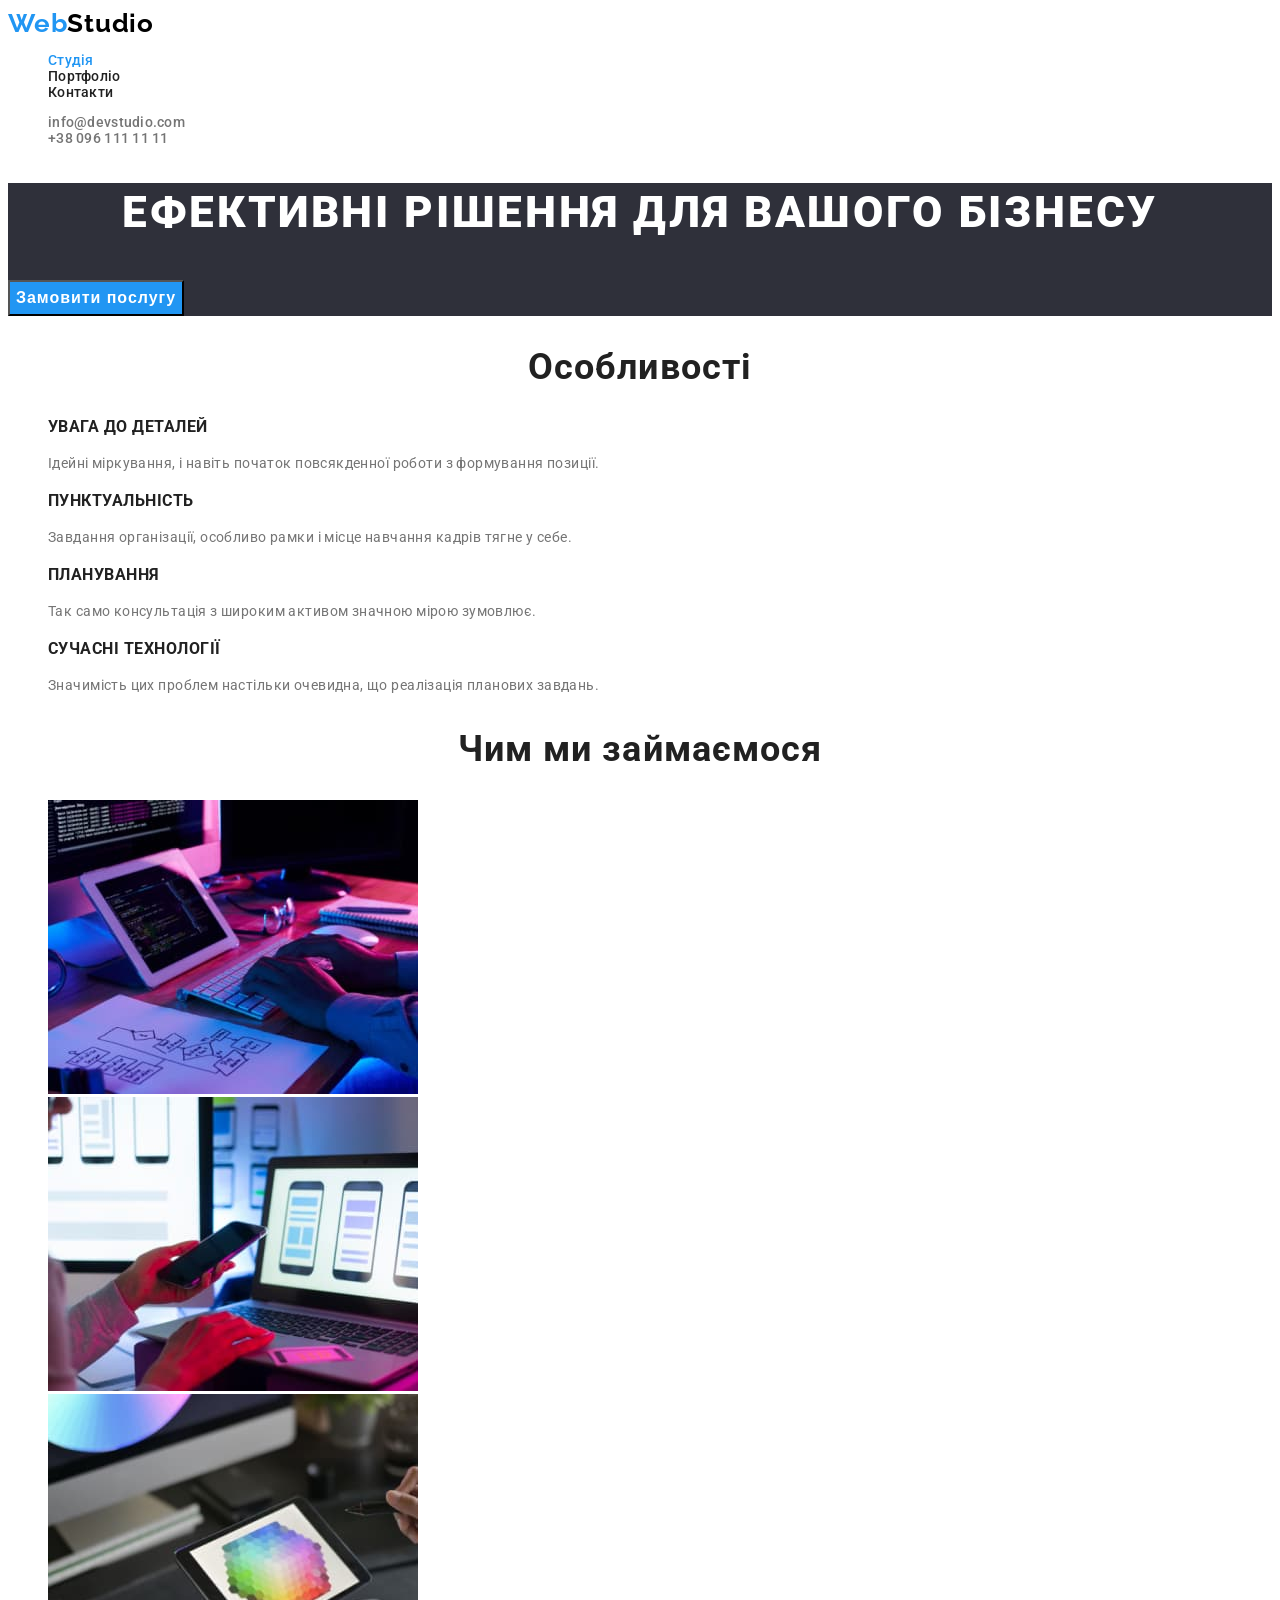
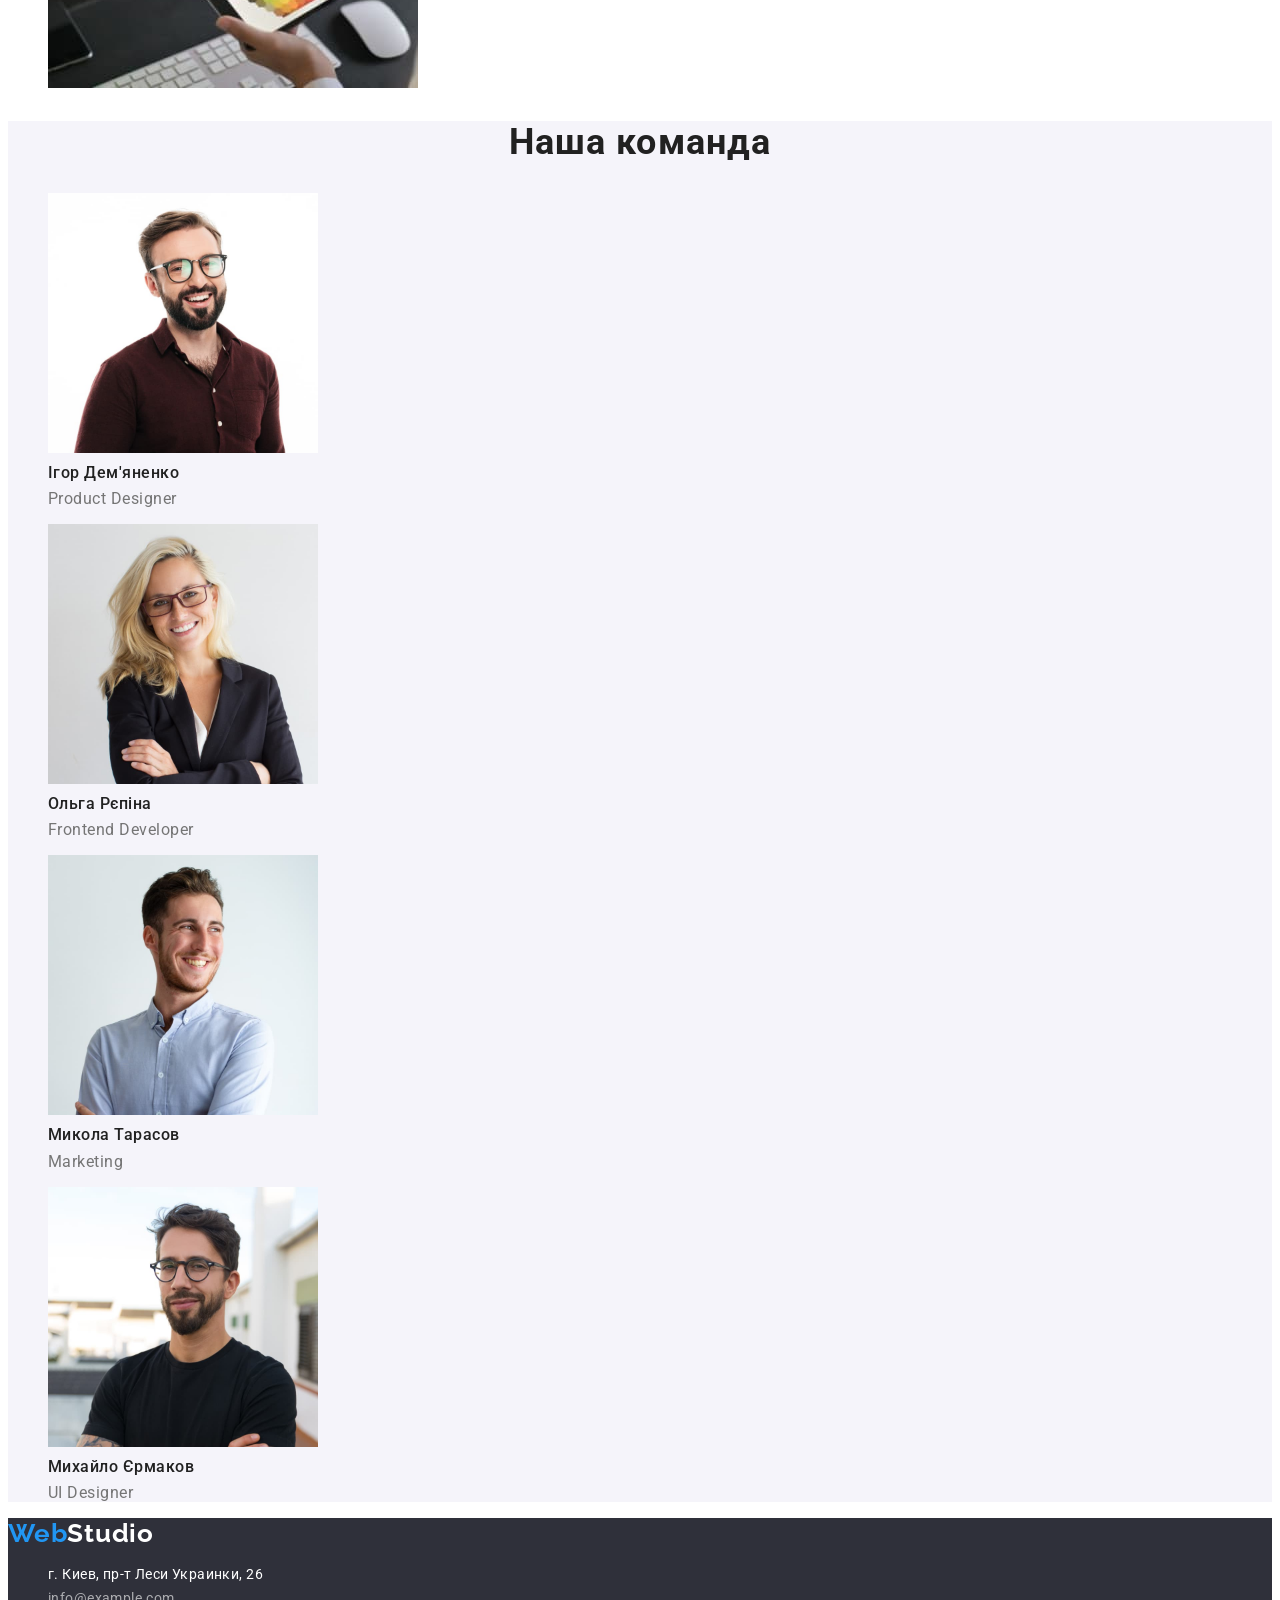
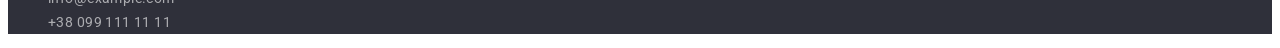
==== index.html @ bb05b9aa "error correction" ====
<!DOCTYPE html>
<html lang="uk">
   <head>
      <meta charset="UTF-8">
      <meta http-equiv="X-UA-Compatible" content="IE=edge">
      <meta name="viewport" content="width=device-width>, initial-scale=1.0">
      <title>Студія</title>
      <link rel="stylesheet" href="./css/style.css">
      <link href="https://fonts.googleapis.com/css2?family=Raleway:wght@700&family=Roboto:wght@400;500;700;900&display=swap"
      rel="stylesheet">
   </head>
   <body class="page-studio">
      <!-- Site header-->
      <header class="page-header">
         <a href="./index.html" class="logo" lang="en"> <span class="logo first-part">Web</span>Studio</a>
         <nav class="site-nav">
            <ul class="site-nav-list">
               <li>
                  <a href="./index.html" class="site-nav-list link current">Студія</a>
               </li>
               <li>
                  <a href="./portfolio.html" class="site-nav-list link">Портфоліо</a>
               </li>
               <li>
                  <a href="" class="site-nav-list link">Контакти</a>
               </li>
            </ul>
         </nav>
            <ul class="contact-list">
               <li>
                  <a href="mailto:info@devstudio.com" class="contact-list link">info@devstudio.com</a>
               </li>
               <li>
                  <a href="tel:+380961111111" class="contact-list link">+38 096 111 11 11</a>
               </li>
            </ul>
      </header>
      <main>
         <!-- Hero section -->
         <section class="hero">
            <h1 class="hero-title">Ефективні рішення для вашого бізнесу</h1>
            <button type="button" class="btn-hero">
               Замовити послугу
            </button>
         </section>
         <!-- Features section -->
         <section class="features">
            <h2>Особливості</h2>
            <ul class="features-list">
               <li>
                  <h3>УВАГА ДО ДЕТАЛЕЙ</h3>
                  <p>Ідейні міркування, і навіть початок повсякденної роботи з формування позиції.</p>
               </li>
               <li>
                  <h3>ПУНКТУАЛЬНІСТЬ</h3>
                  <p>Завдання організації, особливо рамки і місце навчання кадрів тягне у себе.</p>
               </li>
               <li>
                  <h3>ПЛАНУВАННЯ</h3>
                  <p>Так само консультація з широким активом значною мірою зумовлює.</p>
               </li>
               <li>
                  <h3>СУЧАСНІ ТЕХНОЛОГІЇ</h3>
                  <p>Значимість цих проблем настільки очевидна, що реалізація планових завдань.</p>
               </li>
            </ul>
         </section>
         <!-- What we do section -->
         <section>
            <h2>Чим ми займаємося</h2>
            <ul class="work">
               <li>
                  <img src="./images/software_for_computers.jpg" alt="програмне забезпечення для комп’ютерів" width="370">
               </li>
               <li>
                  <img src="./images/mobile_software.jpg" alt="програмне забезпечення для смартфонів" width="370">
               </li>
               <li>
                  <img src="./images/tablet_software.jpg" alt="програмне забезпечення для планшетів" width="370">
               </li>
            </ul>
         </section>
         <!-- Our team section -->
         <section class="team">
            <h2>Наша команда</h2>
            <ul class="team-list">
               <li>
                  <img src="./images/product_designer.jpg" alt="Ігор Дем'яненко" width="270">
                  <h3 class="team-list-title">Ігор Дем'яненко</h3>
                  <p lang="en" class="team-list-text">Product Designer</p>
               </li>
               <li>
                  <img src="./images/frontend_developer.jpg" alt="Ольга Рєпіна" width="270">
                  <h3 class="team-list-title">Ольга Рєпіна</h3>
                  <p lang="en" class="team-list-text">Frontend Developer</p>
               </li>
               <li>
                  <img src="./images/marketing.jpg" alt="Микола Тарасов" width="270">
                  <h3 class="team-list-title">Микола Тарасов</h3>
                  <p lang="en" class="team-list-text">Marketing</p>
               </li>
               <li>
                  <img src="./images/ui_designer.jpg" alt="Михайло Єрмаков" width="270">
                  <h3 class="team-list-title">Михайло Єрмаков</h3>
                  <p lang="en" class="team-list-text">UI Designer</p>
               </li>
            </ul>
         </section>
      </main>
      <!-- Contact section -->
      <footer class="page-footer">
         <a href="./index.html" class="logo"> <span class="logo first-part">Web</span>Studio</a>
         <address class="contact">
            <ul class="contact-list">
               <li>
                  <a href="https://goo.gl/maps/CPtrU1FHBa2aNyZL9" target="_blank" rel="noopener noreferrer nofollow"class="contact-list-link location"> г. Киев, пр-т Леси Украинки, 26</a>
               </li>
               <li>
                  <a href="mailto:info@example.com" class="contact-list-link">info@example.com</a>
               </li>
               <li>
                  <a href="tel:+380991111111" class="contact-list-link">+38 099 111 11 11</a>
               </li>
            </ul>
         </address>
      </footer>
   </body>
</html>
---- css/style.css ----
/* основной цвет текст #757575
вторичный цвет текста  #212121
белый цвет #FFFFFF
цвет ел адреса и телефона в футере rgba (255, 255, 255, 0.6)
цвет акцента #2196F3
цвет кнопок, цвет секции Наша команда #F5F4FA
цвет футера #2F303A */

:root { 
   --primery-text-color: #757575;
   --secondary-text-color: #212121;
   --accent-color: #2196F3;
   --footer-text-color: rgba (255, 255, 255, 0.6);
   --white-color: #FFFFFF;
   --footer-backround-color: #2F303A;
}

body {
   background-color: var(--white-color);
   color: var(--primery-text-color);

   font-family: 'Roboto', sans-serif;
   font-size: 14px;
   }

   .page-studio h2 {
   color: var(--secondary-text-color);
   font-weight: 700;
   font-size: 36px;
   line-height: 1.17;
   text-align: center;
   letter-spacing: 0.03em;
   }

/* Logo */
.logo {
   color:#000000;

   font-family: 'Raleway', sans-serif;
   font-weight: 700;
   font-size: 26px;
   line-height: 1.2;
   letter-spacing: 0.03em;
   text-decoration: none;
}

.page-footer .logo {
   color: var(--white-color);
}

.logo .first-part { 
   color: var(--accent-color);
}

/* Header */
.page-header {
   font-weight: 500;
   font-size: 14px;
   line-height: 1.14;
   letter-spacing: 0.02em;
}
.site-nav-list, .contact-list {
   list-style: none;
}

.site-nav-list .link {
   color: var(--secondary-text-color);
   text-decoration: none;
}

.site-nav-list .link.current {
   color: var(--accent-color);
}
.page-header .link:hover,
.page-header .link:focus {
color: var(--accent-color);
}
.contact-list .link {
   color: var(--primery-text-color);
   text-decoration: none;
}

/* Сторінка Студія */
/* Hero section */
.hero {
   background-color: var(--footer-backround-color);
}

.hero-title {
   color: var(--white-color);
   
   font-weight: 900;
   font-size: 44px;
   line-height: 1.36;
   text-align: center;
   letter-spacing: 0.06em;
   text-transform: uppercase;
}

.btn-hero {
   background-color: var(--accent-color);
   
   color: var(--white-color);

   font-weight: 700;
   font-size: 16px;
   line-height: 1.9;
   letter-spacing: 0.06em;

   cursor: pointer;
}

/* Features section */ 
.features p {
   line-height: 1.7;
   letter-spacing: 0.03em;
}

.features h3 {
   color: var(--secondary-text-color);
   font-weight: 700;
   font-size: 16px;
   line-height: 1.14;
   letter-spacing: 0.03em;
   text-transform: uppercase;
}
.features-list {
   list-style: none;
}
/*  What we do section  */
.work {
   list-style: none;
}

/* Our team section  */
   .team {
      background-color: #F5F4FA;
   }

   .team-list {
      list-style: none;
   }

   .team-list-title {
      color: var(--secondary-text-color);

      font-weight: 500;
      font-size: 16px;
      line-height: 1.19px;
      letter-spacing: 0.03em;
   }
   .team-list-text {
      color: var(--primery-text-color);

      font-size: 16px;
      line-height: 1.19;
      letter-spacing: 0.03em;
   }
   
/* Contact section */
.page-footer {
   background-color: var(--footer-backround-color);
}
.contact-list-link {
   color: rgba(255, 255, 255, 0.6);
   text-decoration: none;
   font-style: normal;
   font-size: 14px;
   line-height: 1.7;
   letter-spacing: 0.03em;
}

.location {
   color: var(--white-color);
}

/* Сторінка Портфоліо */
/* Filter */
.filter-list {
   list-style: none;
}

   .button {
   color: var(--secondary-text-color);
   font-weight: 500;
   font-size: 16px;
   line-height: 1.62;
   letter-spacing: 0.03em;

   background-color:#F5F4FA;

   cursor: pointer;
}

.filter:hover,
.filter:focus {
   color: var(--white-color);
   background-color: var(--accent-color);
}

/* Portfolio */
.portfolio-list-item {
   list-style: none;
}
.portfolio-list-title {
   color: var(--secondary-text-color);

   font-weight: 700;
   font-size: 18px;
   line-height: 2.0;
   letter-spacing: 0.06em;
}
.portfolio-list-link {
   color: var(--primery-text-color);

   font-size: 16px;
   line-height: 1.88;
   letter-spacing: 0.03em;

   text-decoration: none;
}
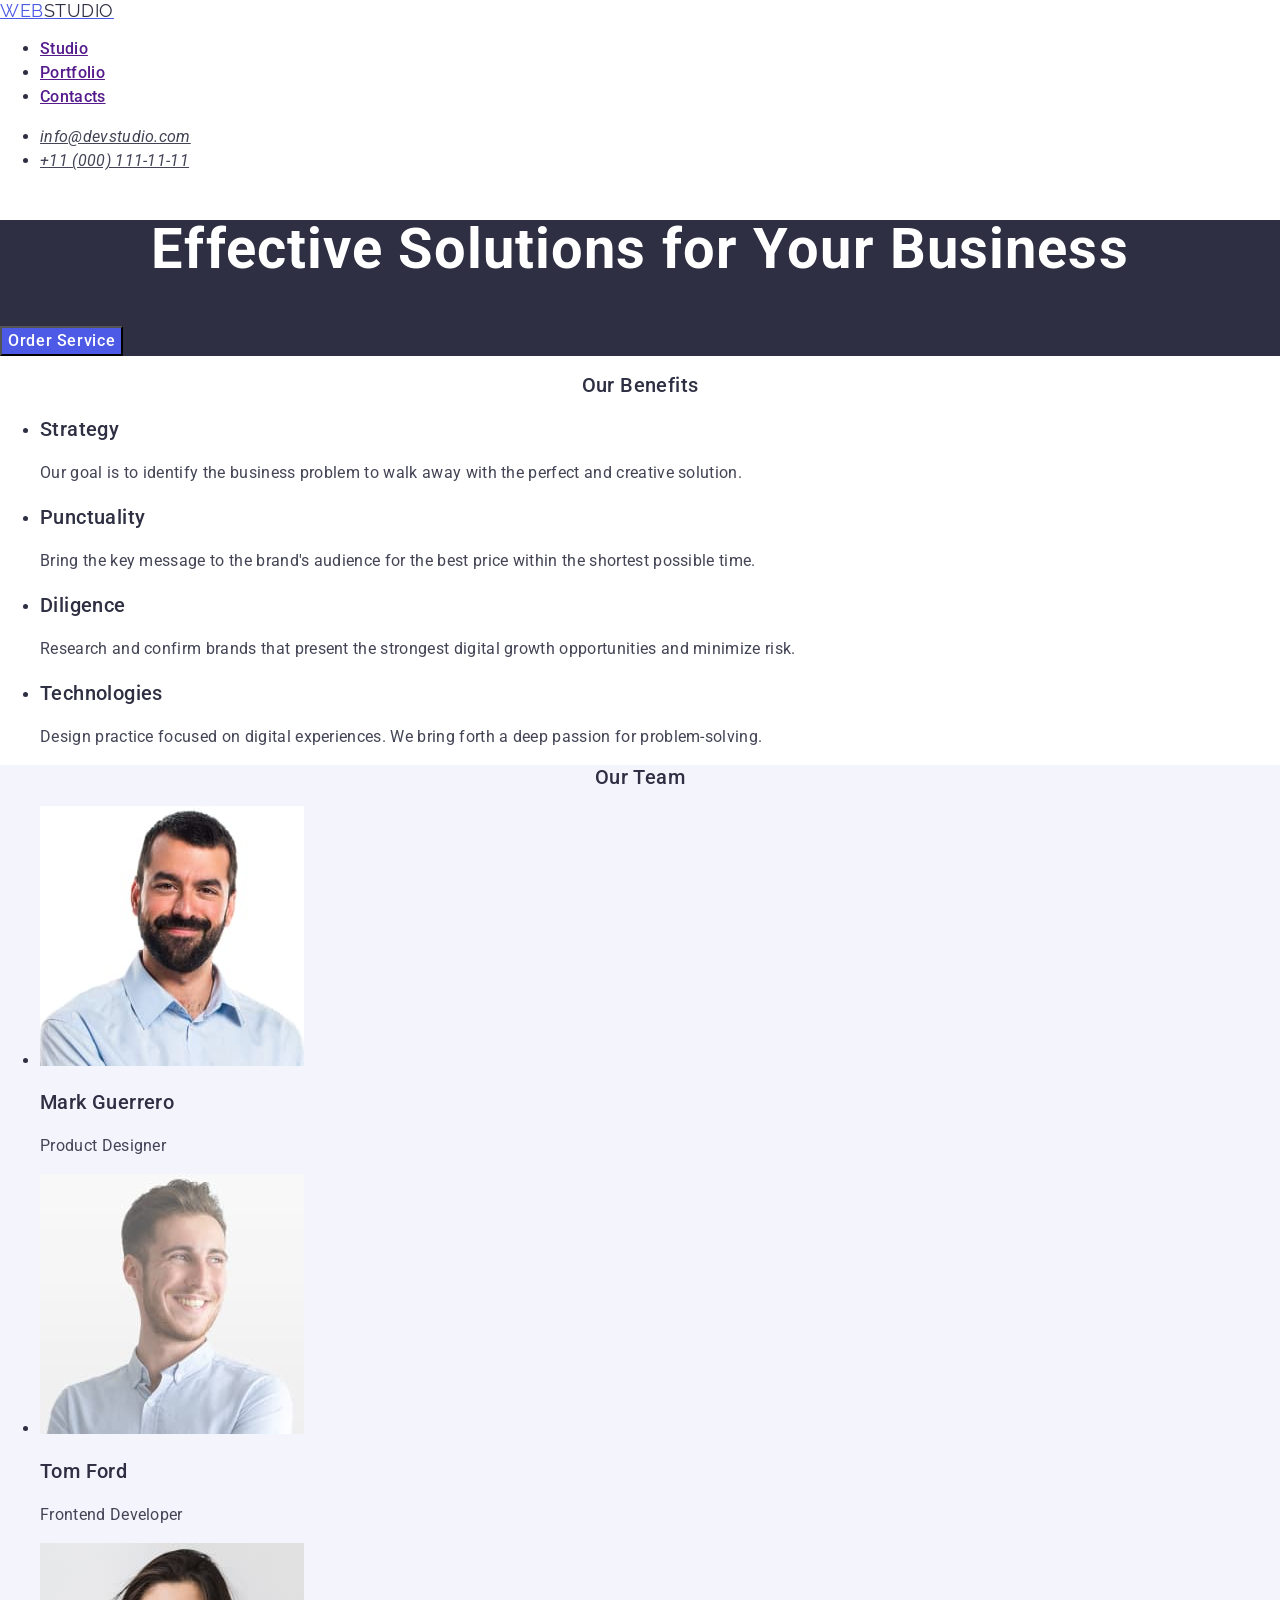
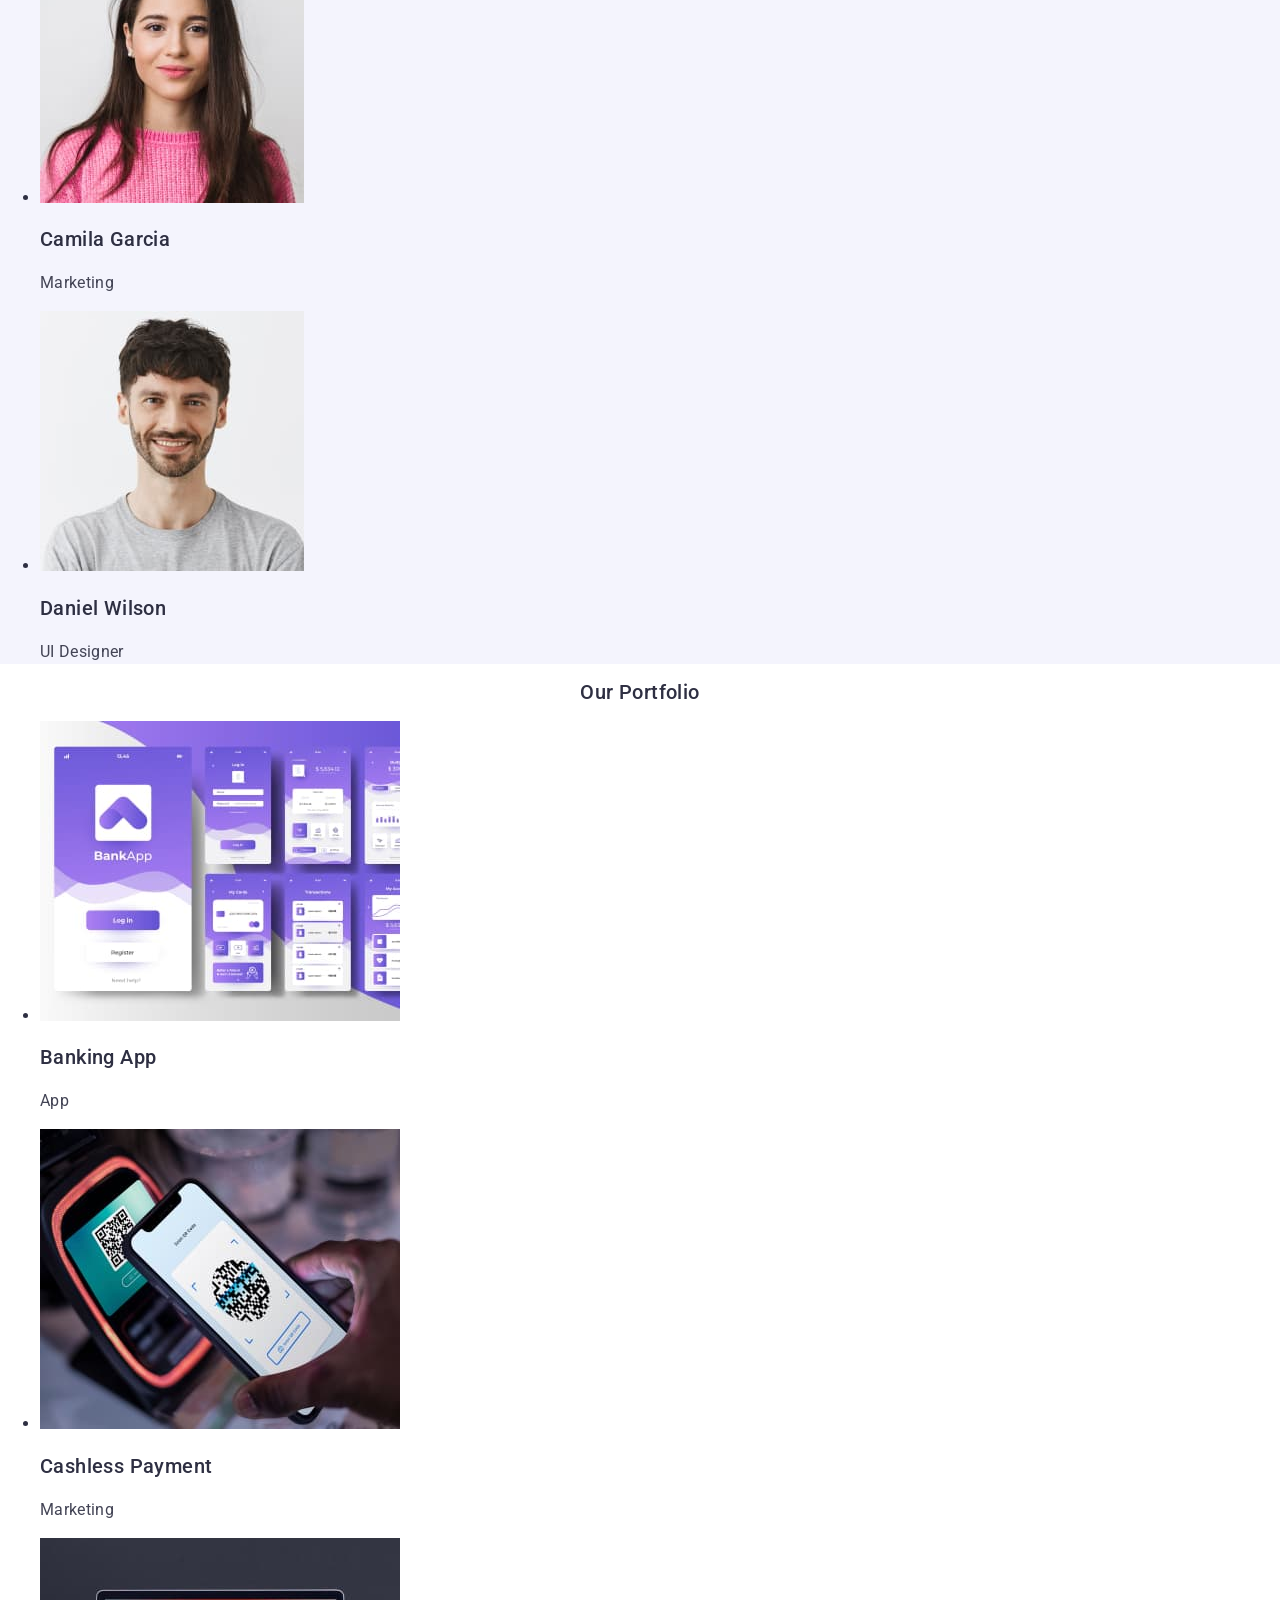
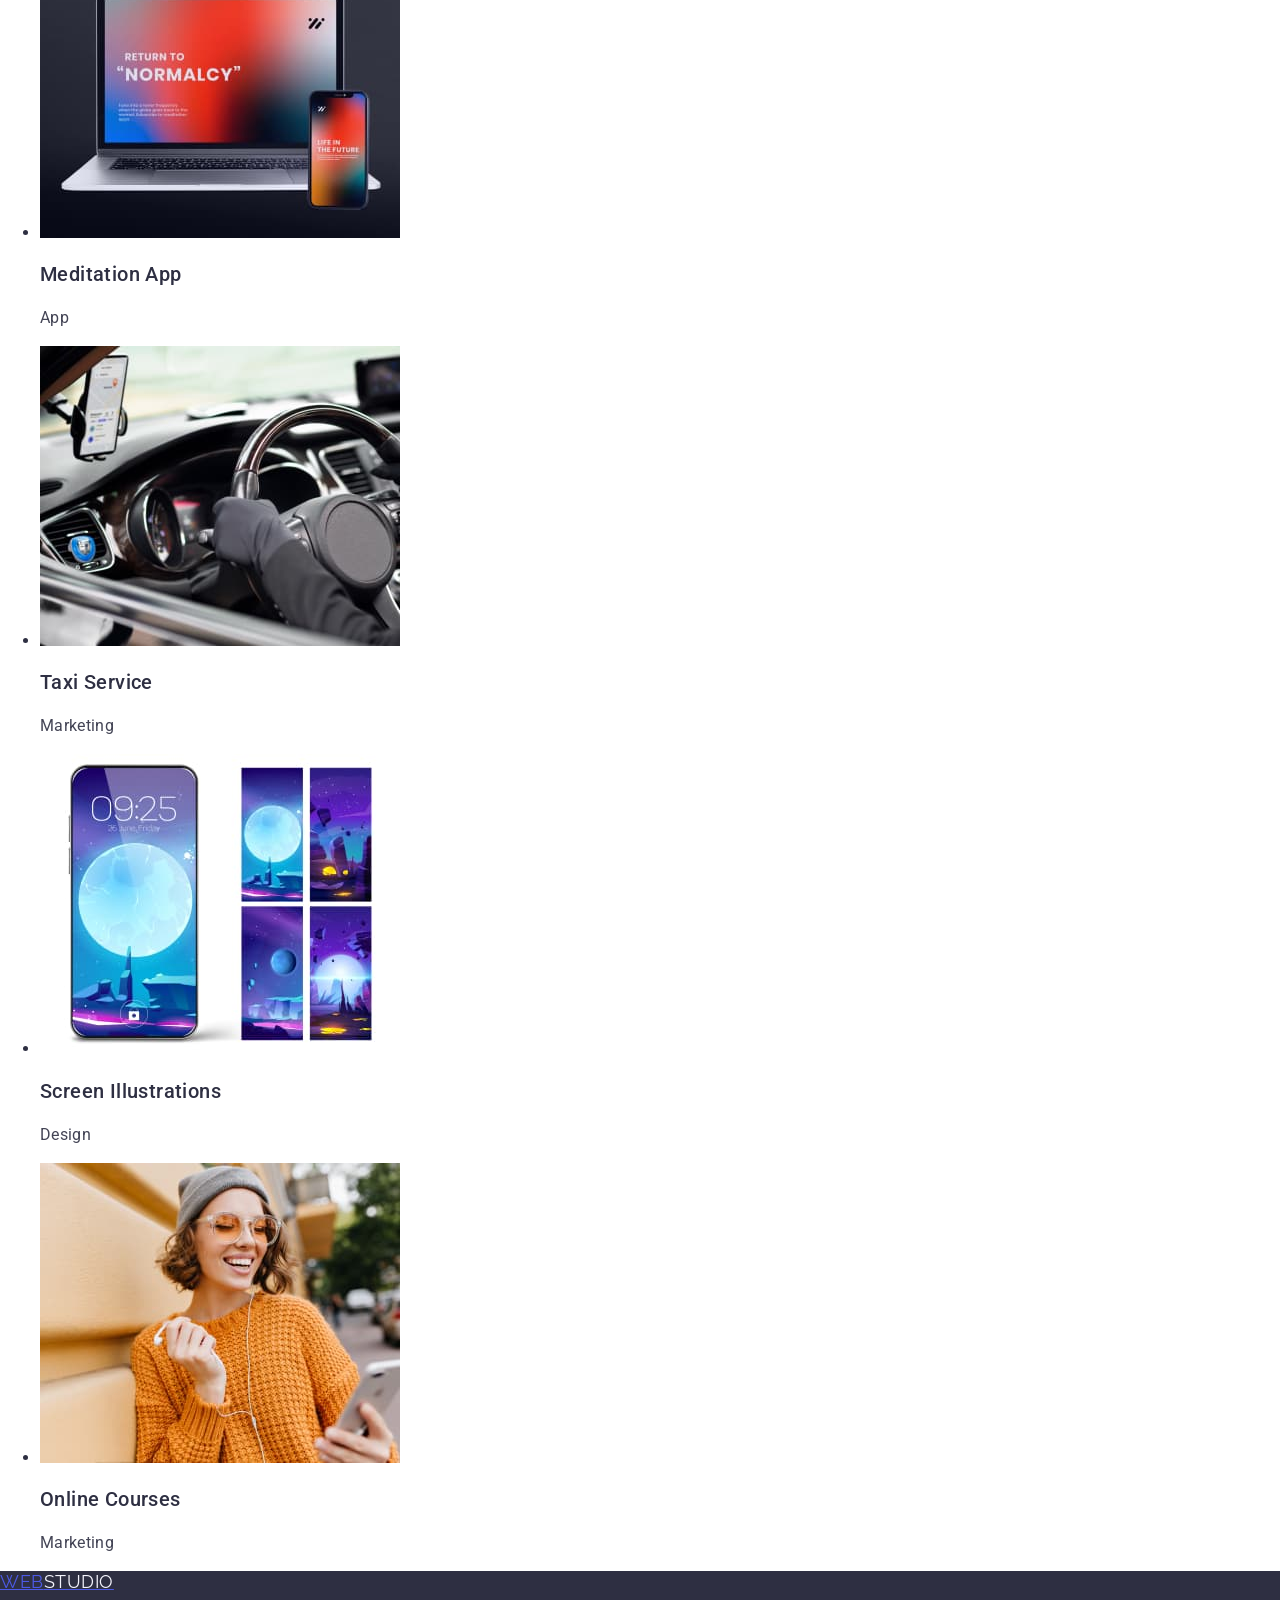
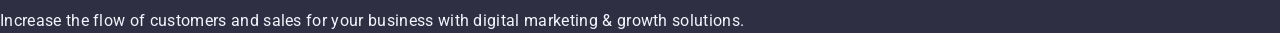
==== commit 27b2095b: "creat" ====
--- a/index.html
+++ b/index.html
@@ -1,128 +1,217 @@
 <!DOCTYPE html>
-<html lang="uk">
-   <head>
-      <meta charset="UTF-8">
-      <meta http-equiv="X-UA-Compatible" content="IE=edge">
-      <meta name="viewport" content="width=device-width>, initial-scale=1.0">
-      <title>Студія</title>
-      <link rel="stylesheet" href="./css/style.css">
-      <link href="https://fonts.googleapis.com/css2?family=Raleway:wght@700&family=Roboto:wght@400;500;700;900&display=swap"
-      rel="stylesheet">
-   </head>
-   <body class="page-studio">
-      <!-- Site header-->
-      <header class="page-header">
-         <a href="./index.html" class="logo" lang="en"> <span class="logo first-part">Web</span>Studio</a>
-         <nav class="site-nav">
-            <ul class="site-nav-list">
-               <li>
-                  <a href="./index.html" class="site-nav-list link current">Студія</a>
-               </li>
-               <li>
-                  <a href="./portfolio.html" class="site-nav-list link">Портфоліо</a>
-               </li>
-               <li>
-                  <a href="" class="site-nav-list link">Контакти</a>
-               </li>
-            </ul>
-         </nav>
-            <ul class="contact-list">
-               <li>
-                  <a href="mailto:info@devstudio.com" class="contact-list link">info@devstudio.com</a>
-               </li>
-               <li>
-                  <a href="tel:+380961111111" class="contact-list link">+38 096 111 11 11</a>
-               </li>
-            </ul>
-      </header>
-      <main>
-         <!-- Hero section -->
-         <section class="hero">
-            <h1 class="hero-title">Ефективні рішення для вашого бізнесу</h1>
-            <button type="button" class="btn-hero">
-               Замовити послугу
-            </button>
-         </section>
-         <!-- Features section -->
-         <section class="features">
-            <h2>Особливості</h2>
-            <ul class="features-list">
-               <li>
-                  <h3>УВАГА ДО ДЕТАЛЕЙ</h3>
-                  <p>Ідейні міркування, і навіть початок повсякденної роботи з формування позиції.</p>
-               </li>
-               <li>
-                  <h3>ПУНКТУАЛЬНІСТЬ</h3>
-                  <p>Завдання організації, особливо рамки і місце навчання кадрів тягне у себе.</p>
-               </li>
-               <li>
-                  <h3>ПЛАНУВАННЯ</h3>
-                  <p>Так само консультація з широким активом значною мірою зумовлює.</p>
-               </li>
-               <li>
-                  <h3>СУЧАСНІ ТЕХНОЛОГІЇ</h3>
-                  <p>Значимість цих проблем настільки очевидна, що реалізація планових завдань.</p>
-               </li>
-            </ul>
-         </section>
-         <!-- What we do section -->
-         <section>
-            <h2>Чим ми займаємося</h2>
-            <ul class="work">
-               <li>
-                  <img src="./images/software_for_computers.jpg" alt="програмне забезпечення для комп’ютерів" width="370">
-               </li>
-               <li>
-                  <img src="./images/mobile_software.jpg" alt="програмне забезпечення для смартфонів" width="370">
-               </li>
-               <li>
-                  <img src="./images/tablet_software.jpg" alt="програмне забезпечення для планшетів" width="370">
-               </li>
-            </ul>
-         </section>
-         <!-- Our team section -->
-         <section class="team">
-            <h2>Наша команда</h2>
-            <ul class="team-list">
-               <li>
-                  <img src="./images/product_designer.jpg" alt="Ігор Дем'яненко" width="270">
-                  <h3 class="team-list-title">Ігор Дем'яненко</h3>
-                  <p lang="en" class="team-list-text">Product Designer</p>
-               </li>
-               <li>
-                  <img src="./images/frontend_developer.jpg" alt="Ольга Рєпіна" width="270">
-                  <h3 class="team-list-title">Ольга Рєпіна</h3>
-                  <p lang="en" class="team-list-text">Frontend Developer</p>
-               </li>
-               <li>
-                  <img src="./images/marketing.jpg" alt="Микола Тарасов" width="270">
-                  <h3 class="team-list-title">Микола Тарасов</h3>
-                  <p lang="en" class="team-list-text">Marketing</p>
-               </li>
-               <li>
-                  <img src="./images/ui_designer.jpg" alt="Михайло Єрмаков" width="270">
-                  <h3 class="team-list-title">Михайло Єрмаков</h3>
-                  <p lang="en" class="team-list-text">UI Designer</p>
-               </li>
-            </ul>
-         </section>
-      </main>
-      <!-- Contact section -->
-      <footer class="page-footer">
-         <a href="./index.html" class="logo"> <span class="logo first-part">Web</span>Studio</a>
-         <address class="contact">
-            <ul class="contact-list">
-               <li>
-                  <a href="https://goo.gl/maps/CPtrU1FHBa2aNyZL9" target="_blank" rel="noopener noreferrer nofollow"class="contact-list-link location"> г. Киев, пр-т Леси Украинки, 26</a>
-               </li>
-               <li>
-                  <a href="mailto:info@example.com" class="contact-list-link">info@example.com</a>
-               </li>
-               <li>
-                  <a href="tel:+380991111111" class="contact-list-link">+38 099 111 11 11</a>
-               </li>
-            </ul>
-         </address>
-      </footer>
-   </body>
-</html>+<html lang="en">
+  <head>
+    <meta charset="UTF-8" />
+    <meta name="viewport" content="width=device-width, initial-scale=1.0" />
+    <link
+      href="https://fonts.googleapis.com/css2?family=Raleway:wght@700&family=Roboto:wght@400;500;700&display=swap"
+      rel="stylesheet"
+    />
+    <link
+      rel="stylesheet"
+      href="https://cdnjs.cloudflare.com/ajax/libs/modern-normalize/2.0.0/modern-normalize.min.css"
+    />
+    <link rel="stylesheet" href="./styles.css" />
+    <title>Document</title>
+  </head>
+
+  <body>
+    <header class="header">
+      <nav class="header__menu">
+        <a class="logo" href="./index.html"
+          >Web<span class="logo__header">Studio</span></a
+        >
+        <ul class="header__list">
+          <li class="header__item">
+            <a class="header__link" href="">Studio</a>
+          </li>
+          <li class="header__item">
+            <a class="header__link" href="">Portfolio</a>
+          </li>
+          <li class="header__item">
+            <a class="header__link" href="">Contacts</a>
+          </li>
+        </ul>
+      </nav>
+      <address class="header__address">
+        <ul class="address__list">
+          <li class="address__item">
+            <a class="address__link" href="mailto:info@devstudio.com"
+              >info@devstudio.com
+            </a>
+          </li>
+          <li class="address__item">
+            <a class="address__link" href="tel:+110001111111"
+              >+11 (000) 111-11-11
+            </a>
+          </li>
+        </ul>
+      </address>
+    </header>
+
+    <main class="main">
+      <section class="hero">
+        <h1 class="hero__title">Effective Solutions for Your Business</h1>
+        <button class="hero__button" type="button">
+          <span class="button__text">Order Service</span>
+        </button>
+      </section>
+
+      <section class="benefits">
+        <h2 class="tittle">Our benefits</h2>
+        <ul class="benefits__list">
+          <li class="benefits__item">
+            <h3 class="benefits__subtittle">Strategy</h3>
+            <p class="benefits__text">
+              Our goal is to identify the business problem to walk away with the
+              perfect and creative solution.
+            </p>
+          </li>
+          <li class="benefits__item">
+            <h3 class="benefits__subtittle">Punctuality</h3>
+            <p class="benefits__text">
+              Bring the key message to the brand's audience for the best price
+              within the shortest possible time.
+            </p>
+          </li>
+          <li class="benefits__item">
+            <h3 class="benefits__subtittle">Diligence</h3>
+            <p class="benefits__text">
+              Research and confirm brands that present the strongest digital
+              growth opportunities and minimize risk.
+            </p>
+          </li>
+          <li class="benefits__item">
+            <h3 class="benefits__subtittle">Technologies</h3>
+            <p class="benefits__text">
+              Design practice focused on digital experiences. We bring forth a
+              deep passion for problem-solving.
+            </p>
+          </li>
+        </ul>
+      </section>
+
+      <section class="team">
+        <h2 class="tittle">Our Team</h2>
+        <ul class="team__list">
+          <li class="team__item">
+            <img
+              class="team__img"
+              src="./images/Product_Designer.jpg"
+              alt="Product Designer"
+              width="264"
+            />
+            <h3 class="team__subtittle">Mark Guerrero</h3>
+            <p class="team__text">Product Designer</p>
+          </li>
+          <li class="team__item">
+            <img
+              class="team__img"
+              src="./images/Frontend_Developer.jpg"
+              alt="Frontend Developer"
+              width="264"
+            />
+            <h3 class="team__subtittle">Tom Ford</h3>
+            <p class="team__text">Frontend Developer</p>
+          </li>
+          <li class="team__item">
+            <img
+              class="team__img"
+              src="./images/Marketing.jpg"
+              width="264"
+              alt="Marketing"
+            />
+            <h3 class="team__subtittle">Camila Garcia</h3>
+            <p class="team__text">Marketing</p>
+          </li>
+          <li class="team__item">
+            <img
+              class="team__img"
+              src="./images/UI_Designer.jpg"
+              alt="UI Designer"
+              width="264"
+            />
+            <h3 class="team__subtittle">Daniel Wilson</h3>
+            <p class="team__text">UI Designer</p>
+          </li>
+        </ul>
+      </section>
+
+      <section class="portfolio">
+        <h2 class="tittle">Our Portfolio</h2>
+        <ul class="portfolio__list">
+          <li class="portfolio__item">
+            <img
+              class="portfolio__img"
+              src="./images/Banking App.jpg"
+              alt="Banking App"
+              width="360"
+            />
+            <h3 class="portfolio__subtittle">Banking App</h3>
+            <p class="portfolio__text">App</p>
+          </li>
+          <li class="portfolio__item">
+            <img
+              class="portfolio__img"
+              src="./images/Cashless Payment.jpg"
+              alt="Cashless Payment"
+              width="360"
+            />
+            <h3 class="portfolio__subtittle">Cashless Payment</h3>
+            <p class="portfolio__text">Marketing</p>
+          </li>
+          <li class="portfolio__item">
+            <img
+              class="portfolio__img"
+              src="./images/Meditation App.jpg"
+              alt="Meditation App"
+              width="360"
+            />
+            <h3 class="portfolio__subtittle">Meditation App</h3>
+            <p class="portfolio__text">App</p>
+          </li>
+          <li class="portfolio__item">
+            <img
+              class="portfolio__img"
+              src="./images/Taxi Service.jpg"
+              alt="Taxi Service"
+              width="360"
+            />
+            <h3 class="portfolio__subtittle">Taxi Service</h3>
+            <p class="portfolio__text">Marketing</p>
+          </li>
+          <li class="portfolio__item">
+            <img
+              class="portfolio__img"
+              src="./images/Screen Illustrations.jpg"
+              alt="Screen Illustrations"
+              width="360"
+            />
+            <h3 class="portfolio__subtittle">Screen Illustrations</h3>
+            <p class="portfolio__text">Design</p>
+          </li>
+          <li class="portfolio__item">
+            <img
+              class="portfolio__img"
+              src="./images/Online Courses.jpg"
+              alt="Online Courses"
+              width="360"
+            />
+            <h3 class="portfolio__subtittle">Online Courses</h3>
+            <p class="portfolio__text">Marketing</p>
+          </li>
+        </ul>
+      </section>
+    </main>
+
+    <footer class="footer">
+      <a class="logo" href="./index.html"
+        >Web<span class="logo__footer">Studio</span></a
+      >
+      <p class="footer__text">
+        Increase the flow of customers and sales for your business with digital
+        marketing & growth solutions.
+      </p>
+    </footer>
+  </body>
+</html>
--- a/styles.css
+++ b/styles.css
@@ -0,0 +1,100 @@
+body {font-family:"Roboto", sans-serif; 
+   color: #2E2F42;
+}
+h2 {
+   text-align: center;
+   font-size: 36px;
+   font-weight: 700;
+   line-height: 1.11;
+   letter-spacing: 0.72px;
+   text-transform: capitalize;
+}
+
+h3 {
+   font-size: 20px;
+   font-weight: 500;
+   line-height: 1.2;
+   letter-spacing: 0.4px;
+}
+
+p {
+   font-size: 16px;
+   font-weight: 400;
+   line-height: 1.5;
+   letter-spacing: 0.32px;
+}
+
+.logo {
+   color: #4D5AE5;
+   font-family: "Raleway";
+   font-size: 18px;
+   line-height: 1.17;
+   letter-spacing: 0.54px;
+   text-transform: uppercase;
+}
+
+.logo__header {
+   color: #2E2F42;
+}
+
+.header__link {
+   font-size: 16px;
+   font-weight: 500;
+   line-height: 1.5;
+   letter-spacing: 0.32px;
+}
+
+.address__link, .benefits__text, .team__text, .portfolio__text {
+   color: #434455;
+   font-size: 16px;
+   line-height: 1.5;
+   letter-spacing: 0.32px;
+}
+
+.hero {
+   background-color: #2E2F42;
+}
+
+.hero__title {
+   color: #FFF;
+   text-align: center;
+   font-size: 56px;
+   font-weight: 700;
+   line-height: 1.07;
+   letter-spacing: 1.12px;
+}
+
+.hero__button {
+   background-color: #4D5AE5;
+}
+
+.button__text {
+   color: #FFF;
+   font-size: 16px;
+   font-weight: 500;
+   line-height: 1.5;
+   letter-spacing: 0.64px;
+}
+
+.tittle {
+   font-size: 20px;
+   font-weight: 500;
+   line-height: 1.2;
+   letter-spacing: 0.4px;
+}
+
+.team {
+   background-color: #F4F4FD;
+}
+
+.footer {
+   background-color: #2E2F42;
+}
+
+.logo__footer {
+color: #F4F4FD;
+}
+
+.footer__text {
+   color: #F4F4FD;
+}
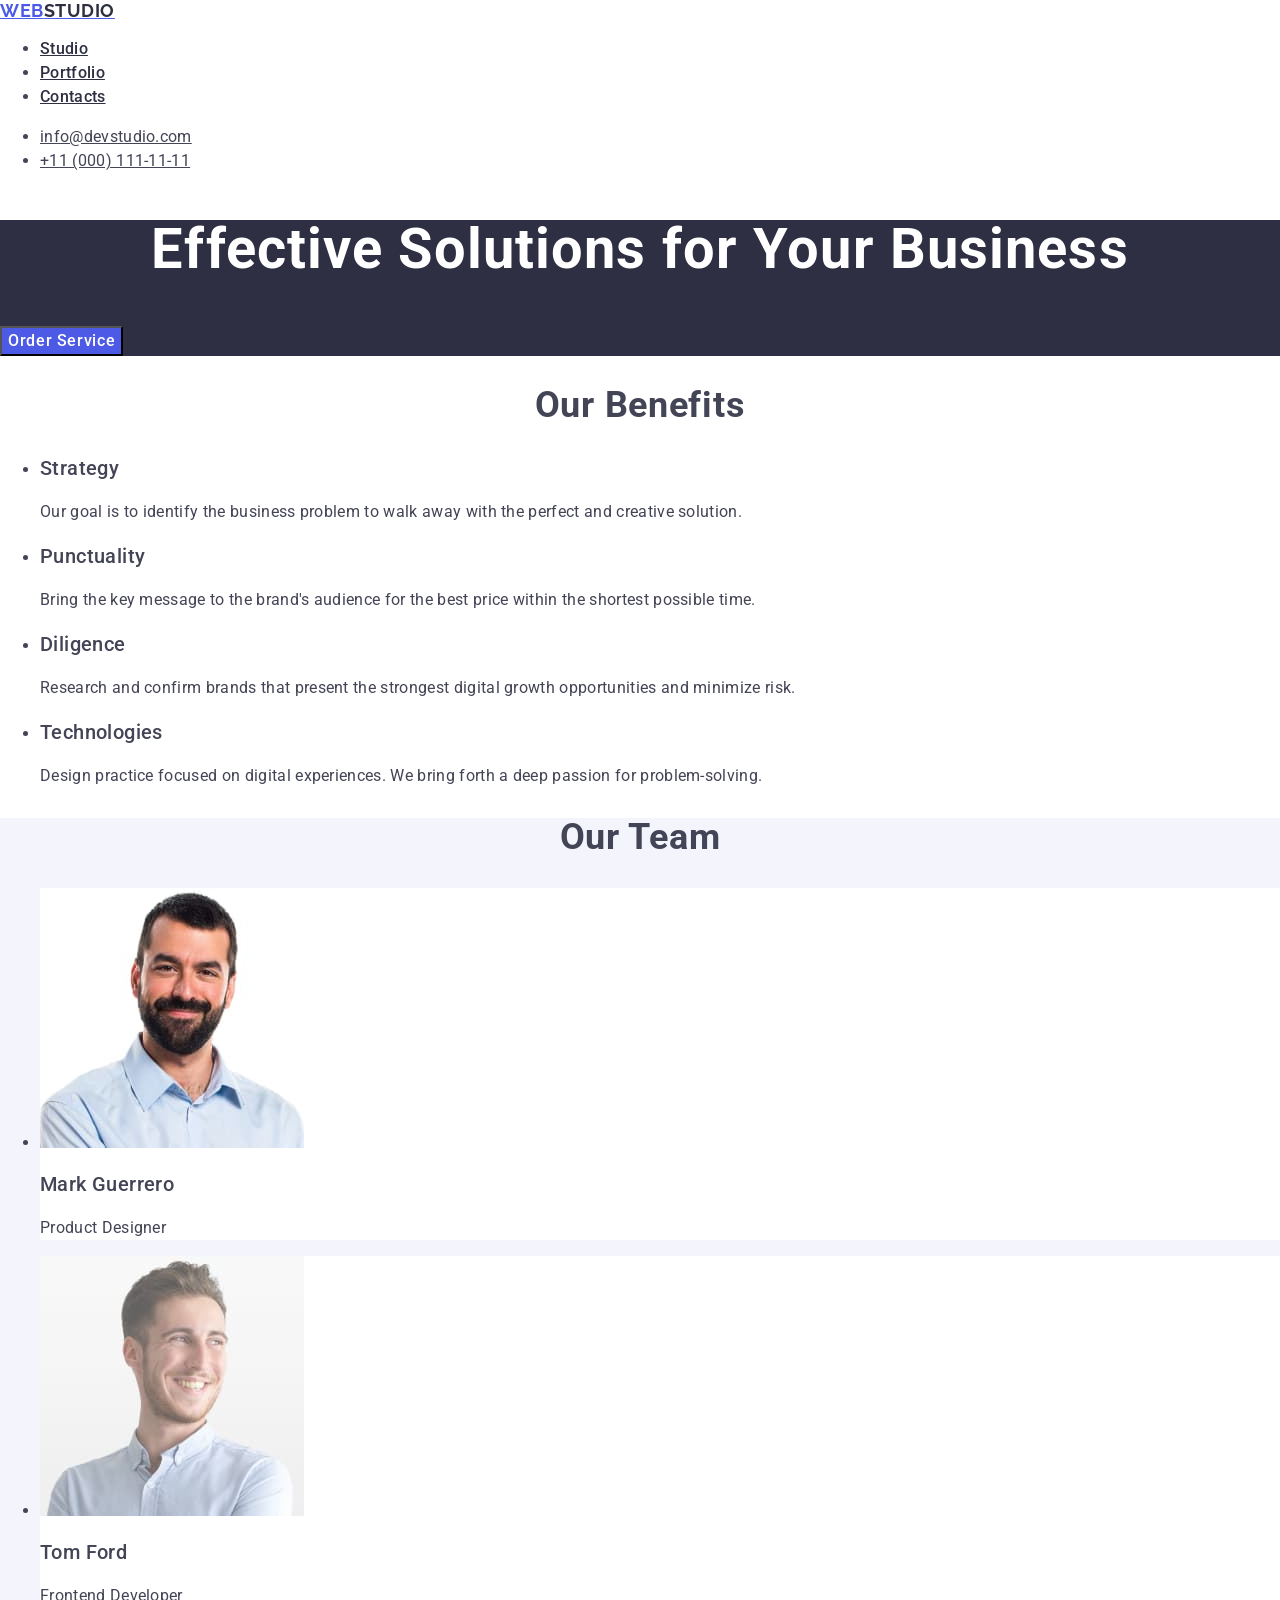
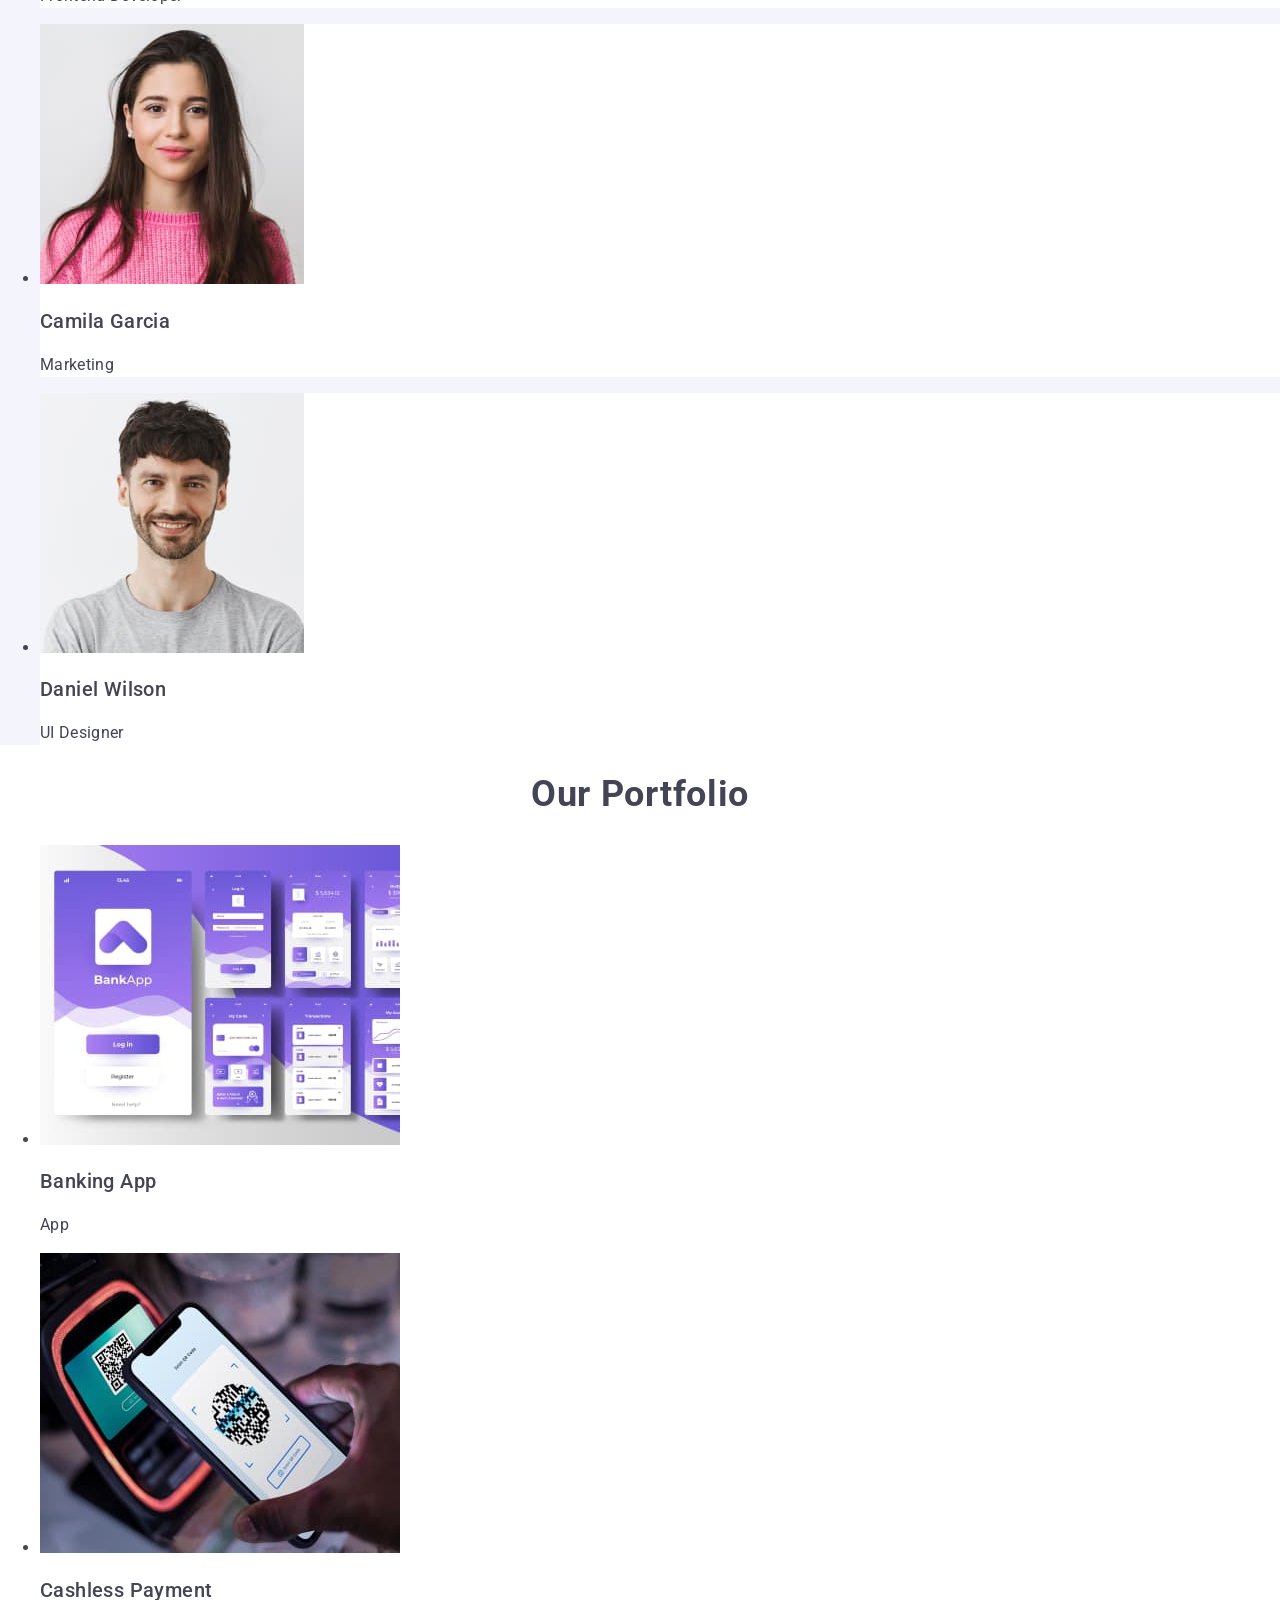
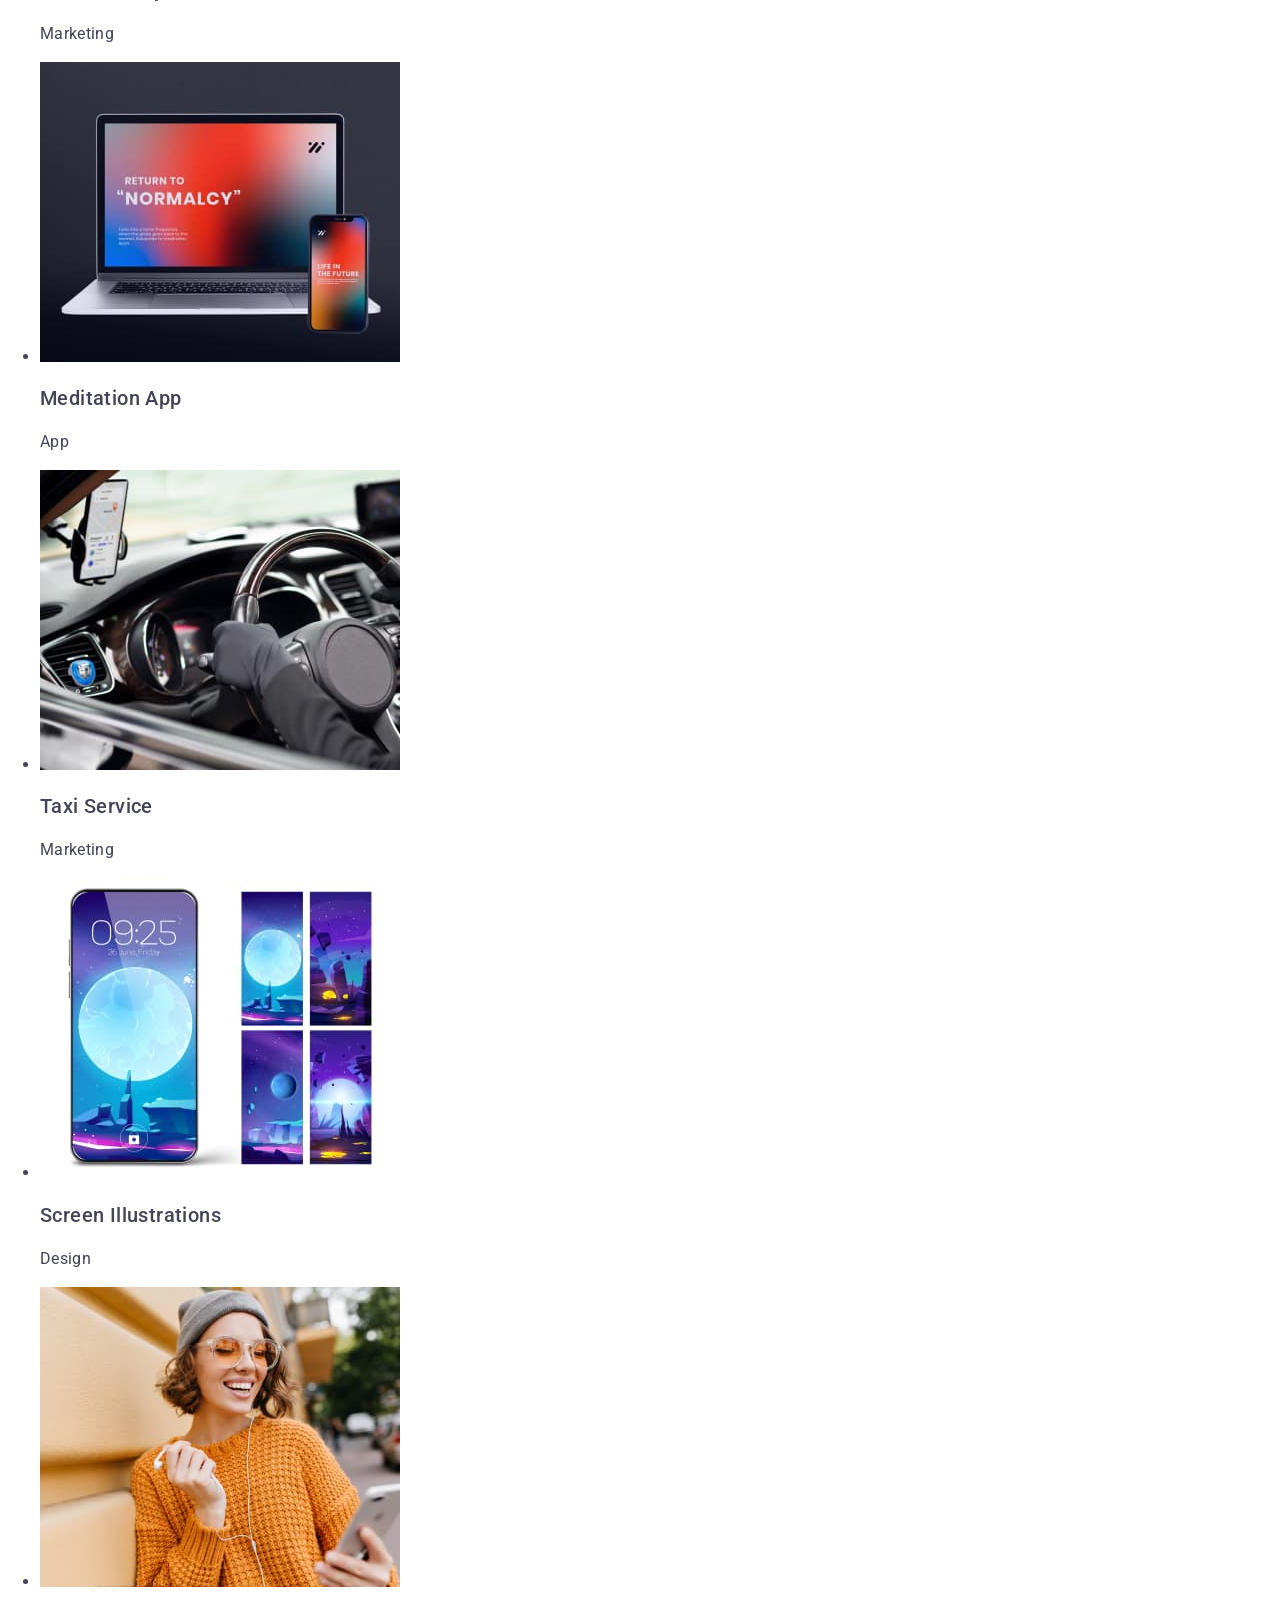
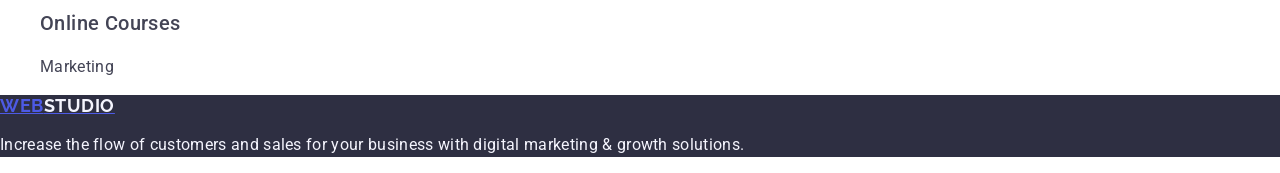
==== commit c1f89105: "update4" ====
--- a/index.html
+++ b/index.html
@@ -1,17 +1,15 @@
 <!DOCTYPE html>
 <html lang="en">
   <head>
-    <meta charset="UTF-8" />
-    <meta name="viewport" content="width=device-width, initial-scale=1.0" />
-    <link
-      href="https://fonts.googleapis.com/css2?family=Raleway:wght@700&family=Roboto:wght@400;500;700&display=swap"
-      rel="stylesheet"
-    />
+    <meta charset="UTF-8">
+    <meta name="viewport" content="width=device-width, initial-scale=1.0">
+    <style>
+      @import url("https://fonts.googleapis.com/css2?family=Raleway:wght@700&family=Roboto:wght@400;500;700&display=swap");
+    </style>
     <link
       rel="stylesheet"
-      href="https://cdnjs.cloudflare.com/ajax/libs/modern-normalize/2.0.0/modern-normalize.min.css"
-    />
-    <link rel="stylesheet" href="./styles.css" />
+      href="https://cdnjs.cloudflare.com/ajax/libs/modern-normalize/2.0.0/modern-normalize.min.css">
+    <link rel="stylesheet" href="./css/styles.css">
     <title>Document</title>
   </head>
 
@@ -19,17 +17,18 @@
     <header class="header">
       <nav class="header__menu">
         <a class="logo" href="./index.html"
-          >Web<span class="logo__header">Studio</span></a
-        >
+          >Web<span class="logo__header">Studio</span></a>
         <ul class="header__list">
           <li class="header__item">
-            <a class="header__link" href="">Studio</a>
+            <a class="header__link header__link--effect" href="./index.html"
+              >Studio</a
+            >
           </li>
           <li class="header__item">
-            <a class="header__link" href="">Portfolio</a>
+            <a class="header__link header__link--effect" href="">Portfolio</a>
           </li>
           <li class="header__item">
-            <a class="header__link" href="">Contacts</a>
+            <a class="header__link header__link--effect" href="">Contacts</a>
           </li>
         </ul>
       </nav>
@@ -52,7 +51,7 @@
     <main class="main">
       <section class="hero">
         <h1 class="hero__title">Effective Solutions for Your Business</h1>
-        <button class="hero__button" type="button">
+        <button class="hero__button hero__button--effect" type="button">
           <span class="button__text">Order Service</span>
         </button>
       </section>
@@ -95,42 +94,22 @@
         <h2 class="tittle">Our Team</h2>
         <ul class="team__list">
           <li class="team__item">
-            <img
-              class="team__img"
-              src="./images/Product_Designer.jpg"
-              alt="Product Designer"
-              width="264"
-            />
+            <img class="team__img" src="./images/Product_Designer.jpg" alt="Product Designer" width="264">
             <h3 class="team__subtittle">Mark Guerrero</h3>
             <p class="team__text">Product Designer</p>
           </li>
           <li class="team__item">
-            <img
-              class="team__img"
-              src="./images/Frontend_Developer.jpg"
-              alt="Frontend Developer"
-              width="264"
-            />
+            <img class="team__img" src="./images/Frontend_Developer.jpg" alt="Frontend Developer" width="264">
             <h3 class="team__subtittle">Tom Ford</h3>
             <p class="team__text">Frontend Developer</p>
           </li>
           <li class="team__item">
-            <img
-              class="team__img"
-              src="./images/Marketing.jpg"
-              width="264"
-              alt="Marketing"
-            />
+            <img class="team__img" src="./images/Marketing.jpg" width="264" alt="Marketing">
             <h3 class="team__subtittle">Camila Garcia</h3>
             <p class="team__text">Marketing</p>
           </li>
           <li class="team__item">
-            <img
-              class="team__img"
-              src="./images/UI_Designer.jpg"
-              alt="UI Designer"
-              width="264"
-            />
+            <img class="team__img" src="./images/UI_Designer.jpg" alt="UI Designer" width="264">
             <h3 class="team__subtittle">Daniel Wilson</h3>
             <p class="team__text">UI Designer</p>
           </li>
@@ -141,62 +120,32 @@
         <h2 class="tittle">Our Portfolio</h2>
         <ul class="portfolio__list">
           <li class="portfolio__item">
-            <img
-              class="portfolio__img"
-              src="./images/Banking App.jpg"
-              alt="Banking App"
-              width="360"
-            />
+            <img class="portfolio__img" src="./images/Banking_App.jpg" alt="Banking App" width="360">
             <h3 class="portfolio__subtittle">Banking App</h3>
             <p class="portfolio__text">App</p>
           </li>
           <li class="portfolio__item">
-            <img
-              class="portfolio__img"
-              src="./images/Cashless Payment.jpg"
-              alt="Cashless Payment"
-              width="360"
-            />
+            <img class="portfolio__img" src="./images/Cashless_Payment.jpg" alt="Cashless Payment" width="360">
             <h3 class="portfolio__subtittle">Cashless Payment</h3>
             <p class="portfolio__text">Marketing</p>
           </li>
           <li class="portfolio__item">
-            <img
-              class="portfolio__img"
-              src="./images/Meditation App.jpg"
-              alt="Meditation App"
-              width="360"
-            />
+            <img class="portfolio__img" src="./images/Meditation_App.jpg" alt="Meditation App" width="360">
             <h3 class="portfolio__subtittle">Meditation App</h3>
             <p class="portfolio__text">App</p>
           </li>
           <li class="portfolio__item">
-            <img
-              class="portfolio__img"
-              src="./images/Taxi Service.jpg"
-              alt="Taxi Service"
-              width="360"
-            />
+            <img class="portfolio__img" src="./images/Taxi_Service.jpg" alt="Taxi Service" width="360">
             <h3 class="portfolio__subtittle">Taxi Service</h3>
             <p class="portfolio__text">Marketing</p>
           </li>
           <li class="portfolio__item">
-            <img
-              class="portfolio__img"
-              src="./images/Screen Illustrations.jpg"
-              alt="Screen Illustrations"
-              width="360"
-            />
+            <img class="portfolio__img" src="./images/Screen_Illustrations.jpg" alt="Screen Illustrations" width="360">
             <h3 class="portfolio__subtittle">Screen Illustrations</h3>
             <p class="portfolio__text">Design</p>
           </li>
           <li class="portfolio__item">
-            <img
-              class="portfolio__img"
-              src="./images/Online Courses.jpg"
-              alt="Online Courses"
-              width="360"
-            />
+            <img class="portfolio__img" src="./images/Online_Courses.jpg" alt="Online Courses" width="360">
             <h3 class="portfolio__subtittle">Online Courses</h3>
             <p class="portfolio__text">Marketing</p>
           </li>
--- a/css/styles.css
+++ b/css/styles.css
@@ -0,0 +1,112 @@
+body {font-family:"Roboto", sans-serif; 
+   background-color: #FFFFFF;
+   color: #434455;
+}
+h2 {
+   text-align: center;
+   font-size: 36px;
+   font-weight: 700;
+   line-height: 1.11;
+   letter-spacing: 0.72px;
+   text-transform: capitalize;
+}
+
+h3 {
+   font-size: 20px;
+   font-weight: 500;
+   line-height: 1.2;
+   letter-spacing: 0.4px;
+}
+
+p {
+   font-size: 16px;
+   font-weight: 400;
+   line-height: 1.5;
+   letter-spacing: 0.32px;
+}
+
+.logo {
+   color: #4D5AE5;
+   font-family: "Raleway", sans-serif;
+   font-weight: 700;
+   font-size: 18px;
+   line-height: 1.17;
+   letter-spacing: 0.54px;
+   text-transform: uppercase;
+}
+
+.logo__header {
+   color: #2E2F42;
+}
+
+.header__link {
+   color: #2E2F42;
+   font-size: 16px;
+   font-weight: 500;
+   line-height: 1.5;
+   letter-spacing: 0.32px;
+}
+
+.header__link--effect:focus,
+.header__link--effect:hover {
+   color: #404bbf;
+}
+
+address {
+   font-style: normal;
+} 
+
+.address__link, .benefits__text, .team__text, .portfolio__text {
+   color: #434455;
+   font-size: 16px;
+   line-height: 1.5;
+   letter-spacing: 0.32px;
+}
+
+.hero {
+   background-color: #2E2F42;
+}
+
+.hero__title {
+   color: #FFF;
+   text-align: center;
+   font-size: 56px;
+   font-weight: 700;
+   line-height: 1.07;
+   letter-spacing: 1.12px;
+}
+
+.hero__button {
+   background-color: #4D5AE5;
+   color: #FFF;
+   font-size: 16px;
+   font-weight: 500;
+   line-height: 1.5;
+   letter-spacing: 0.64px;
+   cursor: pointer;
+}
+
+.hero__button--effect:focus,
+.hero__button--effect:hover {
+   background-color: #404BBF;
+}
+
+.team {
+   background-color: #F4F4FD;
+}
+
+.team__item {
+   background-color: #FFFFFF;
+}
+
+.footer {
+   background-color: #2E2F42;
+}
+
+.logo__footer {
+color: #F4F4FD;
+}
+
+.footer__text {
+   color: #F4F4FD;
+}
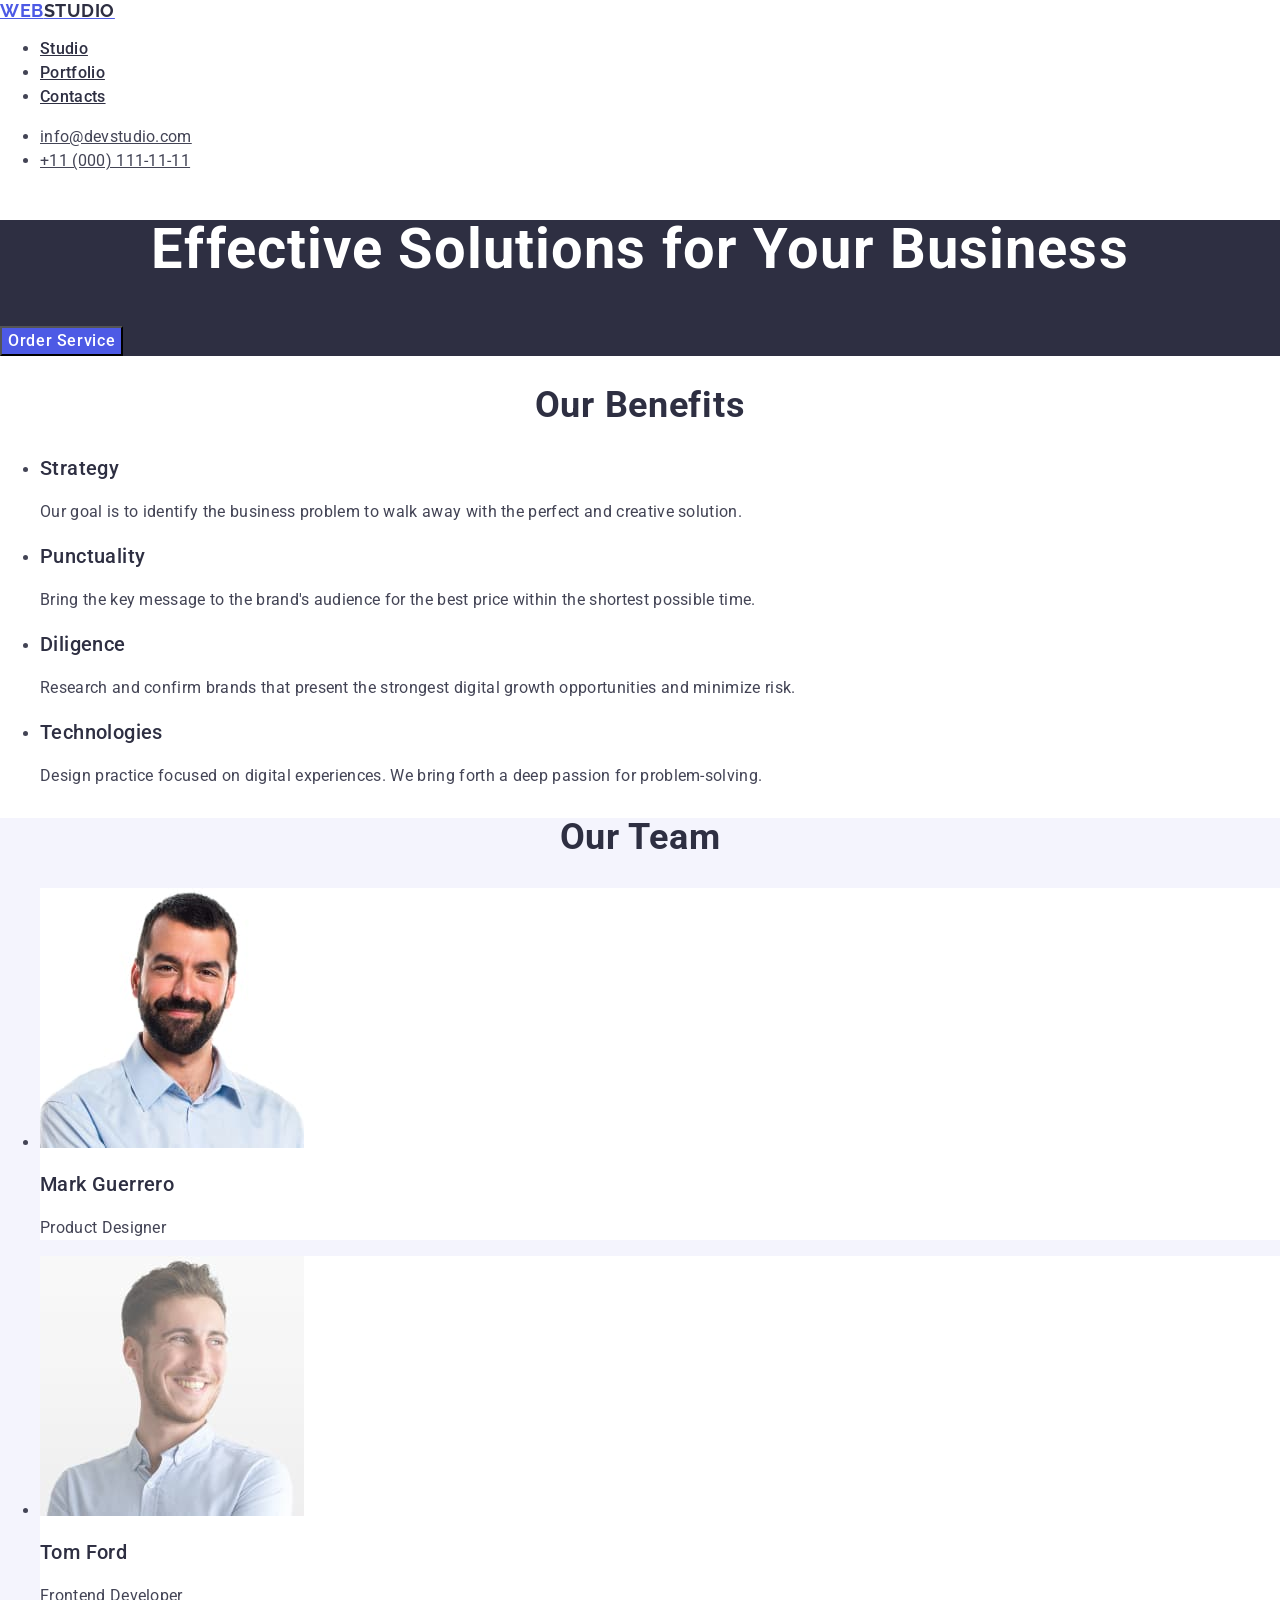
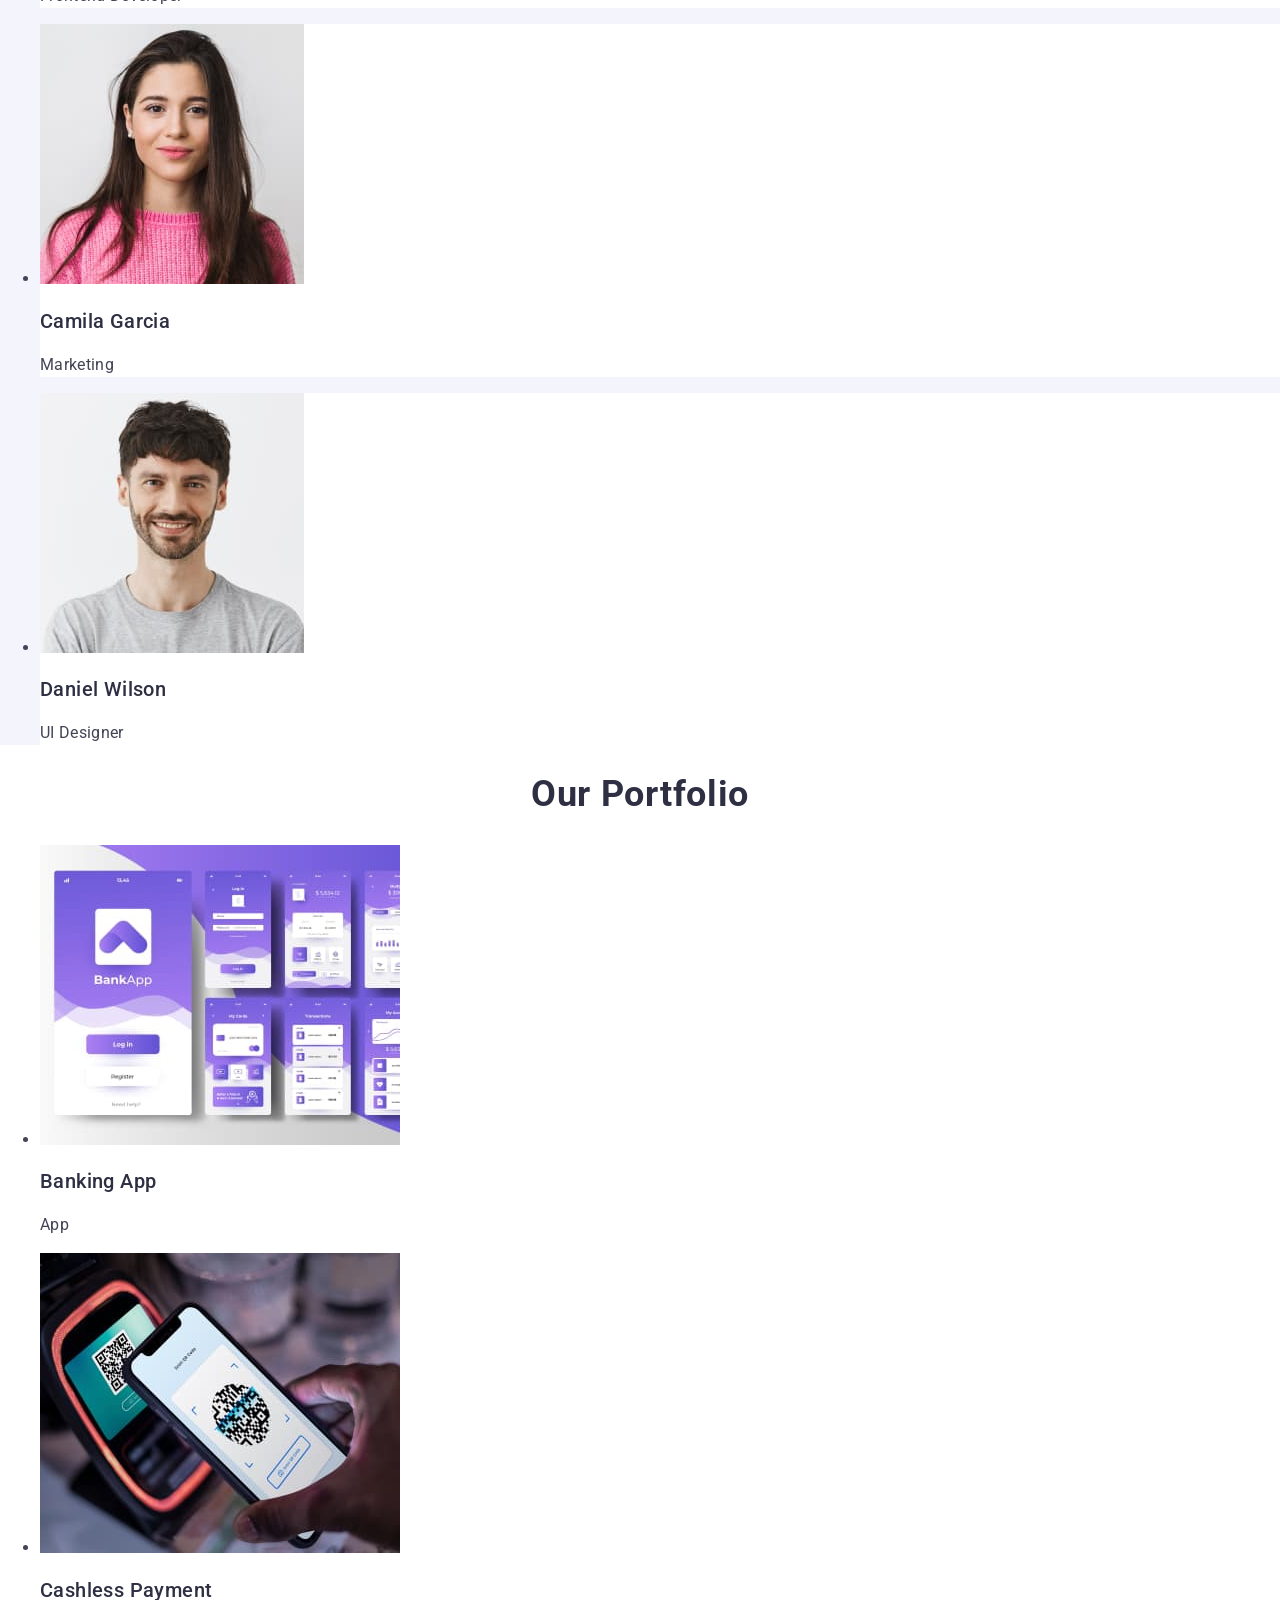
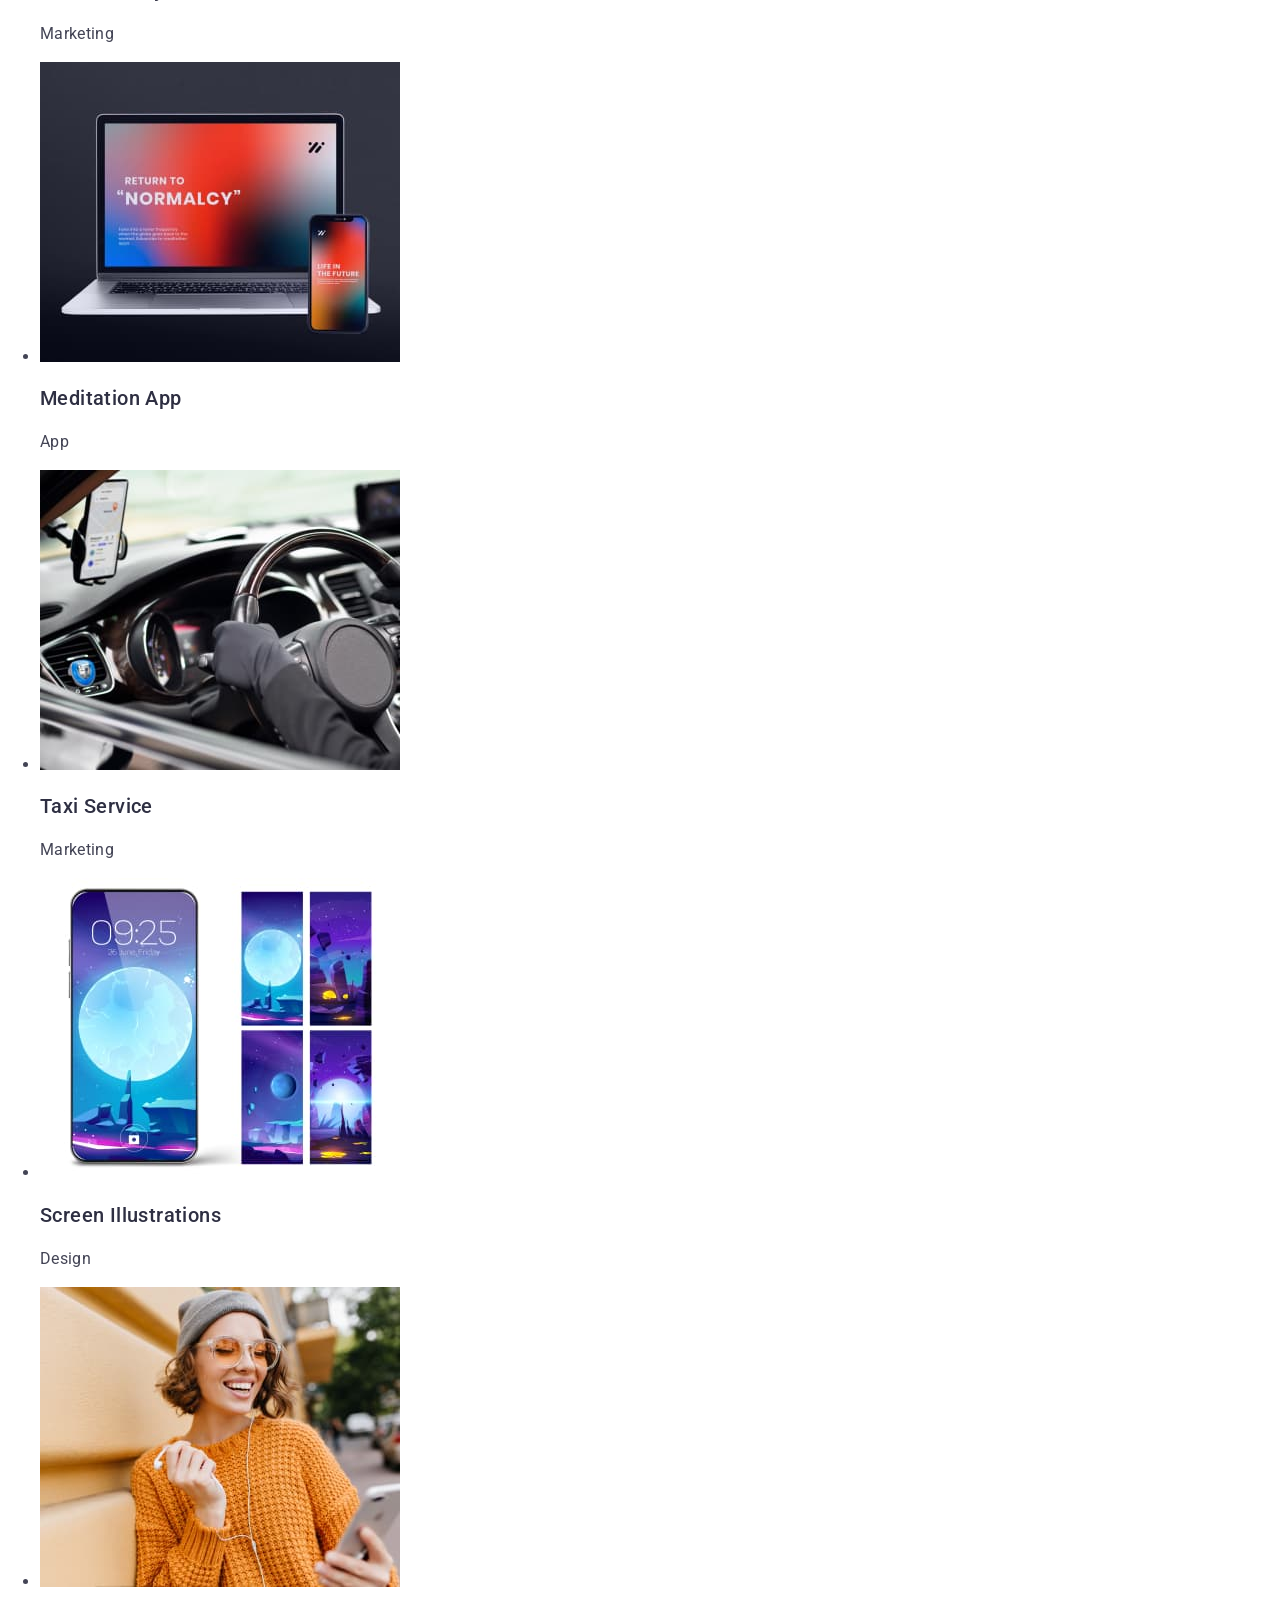
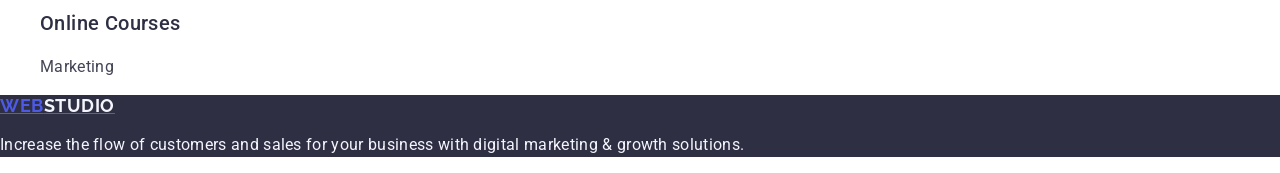
==== commit c64c793e: "update5" ====
--- a/index.html
+++ b/index.html
@@ -3,9 +3,9 @@
   <head>
     <meta charset="UTF-8">
     <meta name="viewport" content="width=device-width, initial-scale=1.0">
-    <style>
-      @import url("https://fonts.googleapis.com/css2?family=Raleway:wght@700&family=Roboto:wght@400;500;700&display=swap");
-    </style>
+    <link rel="preconnect" href="https://fonts.googleapis.com">
+    <link rel="preconnect" href="https://fonts.gstatic.com" crossorigin>
+    <link href="https://fonts.googleapis.com/css2?family=Raleway:wght@700&family=Roboto:wght@400;500;700&display=swap" rel="stylesheet">
     <link
       rel="stylesheet"
       href="https://cdnjs.cloudflare.com/ajax/libs/modern-normalize/2.0.0/modern-normalize.min.css">
--- a/css/styles.css
+++ b/css/styles.css
@@ -4,6 +4,7 @@
 }
 h2 {
    text-align: center;
+   color: #2E2F42;
    font-size: 36px;
    font-weight: 700;
    line-height: 1.11;
@@ -12,6 +13,7 @@
 }
 
 h3 {
+   color: #2E2F42;
    font-size: 20px;
    font-weight: 500;
    line-height: 1.2;
